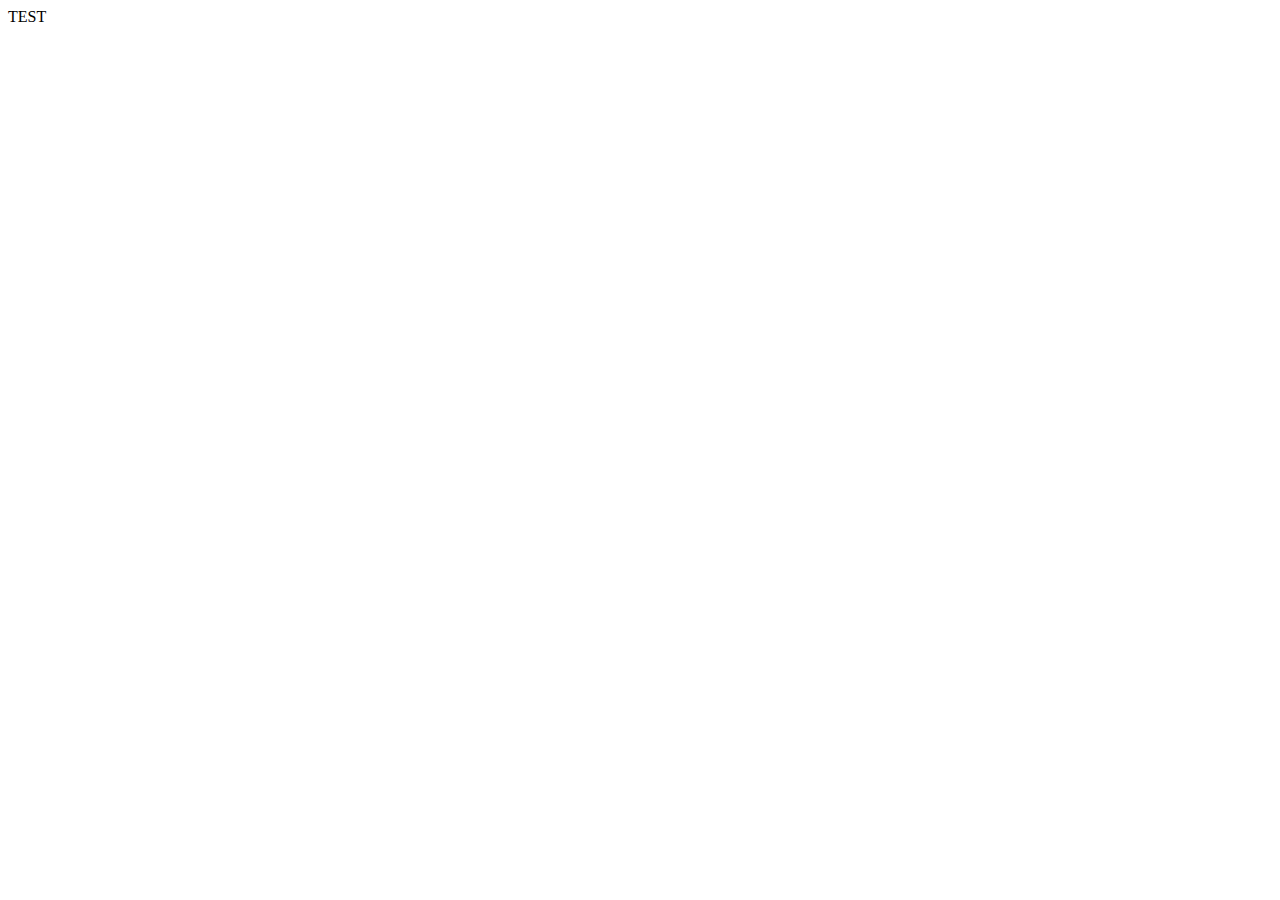
==== index.html @ 5a8ae483 "init" ====
<!DOCTYPE>
<html>
<head>
	<script type="text/javascript" src="/js/jQuery-3.4.1.min.js"></script>
	<script>
	$(document).ready(function () {
		alert('TEST');
	});
	</script>
</head>
<body>
	TEST
</body>
</html>
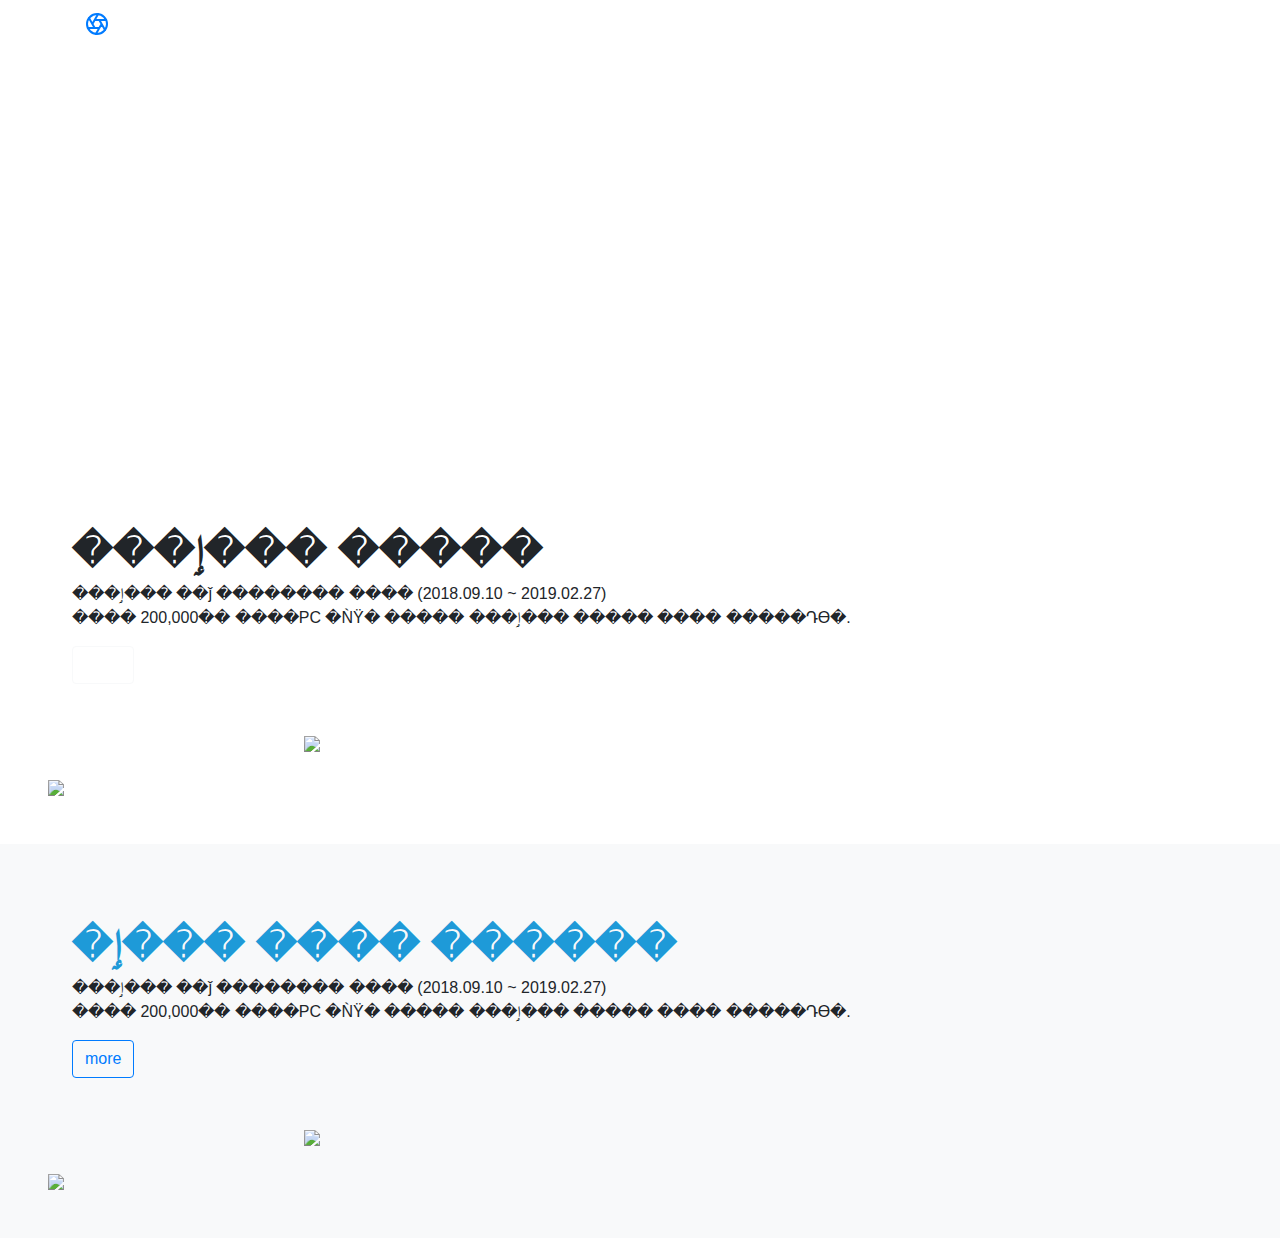
==== commit bd2bfada: "content test" ====
--- a/index.html
+++ b/index.html
@@ -1,14 +1,79 @@
 <!DOCTYPE>
 <html>
 <head>
-	<script type="text/javascript" src="/js/jQuery-3.4.1.min.js"></script>
+	<meta name="viewport" content="width=device-width, initial-scale=1, shrink-to-fit=no">
+
+	<!-- TODO :: Commit - Push ��  /Portfolio/ ��� �߰� �ʿ� -->
+	<link rel="stylesheet" type="text/css" href="/Portfolio/css/common.css">
+	<link rel="stylesheet" type="text/css" href="/Portfolio/css/product.css">
+	
+	<!-- Bootstrap -->
+	<link rel="stylesheet" href="https://stackpath.bootstrapcdn.com/bootstrap/4.3.1/css/bootstrap.min.css" integrity="sha384-ggOyR0iXCbMQv3Xipma34MD+dH/1fQ784/j6cY/iJTQUOhcWr7x9JvoRxT2MZw1T" crossorigin="anonymous">
+	<script src="https://code.jquery.com/jquery-3.3.1.slim.min.js" integrity="sha384-q8i/X+965DzO0rT7abK41JStQIAqVgRVzpbzo5smXKp4YfRvH+8abtTE1Pi6jizo" crossorigin="anonymous"></script>
+	<script src="https://cdnjs.cloudflare.com/ajax/libs/popper.js/1.14.7/umd/popper.min.js" integrity="sha384-UO2eT0CpHqdSJQ6hJty5KVphtPhzWj9WO1clHTMGa3JDZwrnQq4sF86dIHNDz0W1" crossorigin="anonymous"></script>
+	<script src="https://stackpath.bootstrapcdn.com/bootstrap/4.3.1/js/bootstrap.min.js" integrity="sha384-JjSmVgyd0p3pXB1rRibZUAYoIIy6OrQ6VrjIEaFf/nJGzIxFDsf4x0xIM+B07jRM" crossorigin="anonymous"></script>
+	
+	<!-- Script -->
+	<script src="/Portfolio/js/jquery-3.4.1.min.js"></script>
+	
 	<script>
 	$(document).ready(function () {
-		alert('TEST');
+		$('#content1 .content').animate({"top": "0px", opacity: 1}, 1000);
+		$('#content1 .image-area').animate({"top": "0px", opacity: 1}, 1000);
+		setTimeout(function () {
+			$('#content1 .image-product-area').animate({opacity: 1}, 1000);
+		}, 1000);
+		console.log($('#content1 .title').text());
 	});
 	</script>
 </head>
 <body>
-	TEST
+	<nav class="site-header py-1">
+		<div class="container d-flex flex-column flex-md-row justify-content-between">
+			<a class="py-2" href="">
+				<svg xmlns="http://www.w3.org/2000/svg" width="24" height="24" fill="none" stroke="currentColor" stroke-linecap="round" stroke-linejoin="round" stroke-width="2" class="d-block mx-auto" role="img" viewBox="0 0 24 24" focusable="false"><title>Product</title><circle cx="12" cy="12" r="10"></circle><path d="M14.31 8l5.74 9.94M9.69 8h11.48M7.38 12l5.74-9.94M9.69 16L3.95 6.06M14.31 16H2.83m13.79-4l-5.74 9.94"></path></svg>
+			</a>
+		</div>
+	</nav>
+	<div class="position-relative overflow-hidden p-3 p-md-5 text-left bg-gray height-600" id="content1">
+		<div class="col-md-9 p-lg-4 my-1 inline-block content" style="opacity: 0; top: 40px;">
+			<h1 class="display-6 font-weight-bold">�ٳ��� ������</h1>
+			<p style="font-size: 1rem;"class="lead font-weight-normal">�ٳ��� Ŀ�´�Ƽ ������ ����, ������ ������ ���� (2019.03.19 ~ 2019,06,11)<br>45�� �̻� ä���� ������ �������� �����ϴ� �����Դϴ�.</p>
+			<a class="btn btn-outline-secondary" href="#">more</a>
+		</div>
+		<div class="col-md-3 text-right logo inline-block p-lg-4 my-1 image-area" style="opacity: 0; top: 40px;">
+			<img class="image-logo" src="/Portfolio//Portfolio/img/danawa.png"/>
+		</div>
+		<div class="image-product-area" style="opacity: 0;">
+			<img class="image-product" src="/Portfolio/img/video_product1.png"/>
+			<img class="image-product-sub" src="/Portfolio/img/video_product2.png"/>
+		</div>
+	</div>
+	<div class="position-relative overflow-hidden p-3 p-md-5 text-left bg-red-gradient height-600">
+		<div class="col-md-9 p-lg-4 my-1 inline-block">
+			<h1 class="display-6 font-weight-bold">���ٳ��� �����</h1>
+			<p style="font-size: 1rem;"class="lead font-weight-normal">���ٳ��� ��ǰ �������� ���� (2018.09.10 ~ 2019.02.27)<br>���� 200,000�� ����PC �ǸŸ� ����� ���ٳ��� ����� ���� �����Դϴ�.</p>
+			<a class="btn btn-outline-light text-white" href="#">more</a>
+		</div>
+		<div class="col-md-3 text-right logo inline-block p-lg-4 my-1 image-area">
+			<img class="image-logo-square" src="/Portfolio/img/mshop.png"/>
+		</div>
+		<div class="image-product-area text-left">
+			<img class="image-product-single" src="/Portfolio/img/mshop_product.png"/>
+		</div>
+	</div>
+	<div class="position-relative overflow-hidden p-3 p-md-5 text-left bg-light height-600">
+		<div class="col-md-9 p-lg-4 my-1 inline-block">
+			<h1 class="display-6 font-weight-bold" style="color: #1e9ad8;">�ٳ��� ���� ������</h1>
+			<p style="font-size: 1rem;"class="lead font-weight-normal">���ٳ��� ��ǰ �������� ���� (2018.09.10 ~ 2019.02.27)<br>���� 200,000�� ����PC �ǸŸ� ����� ���ٳ��� ����� ���� �����Դϴ�.</p>
+			<a class="btn btn-outline-primary" href="#">more</a>
+		</div>
+		<div class="col-md-3 text-right logo inline-block p-lg-4 my-1 image-area">
+			<img class="image-logo" src="/Portfolio/img/dmall.png"/>
+		</div>
+		<div class="image-product-area">
+			<img class="image-product-single" src="/Portfolio/img/dmall_product.png"/>
+		</div>
+	</div>
 </body>
 </html>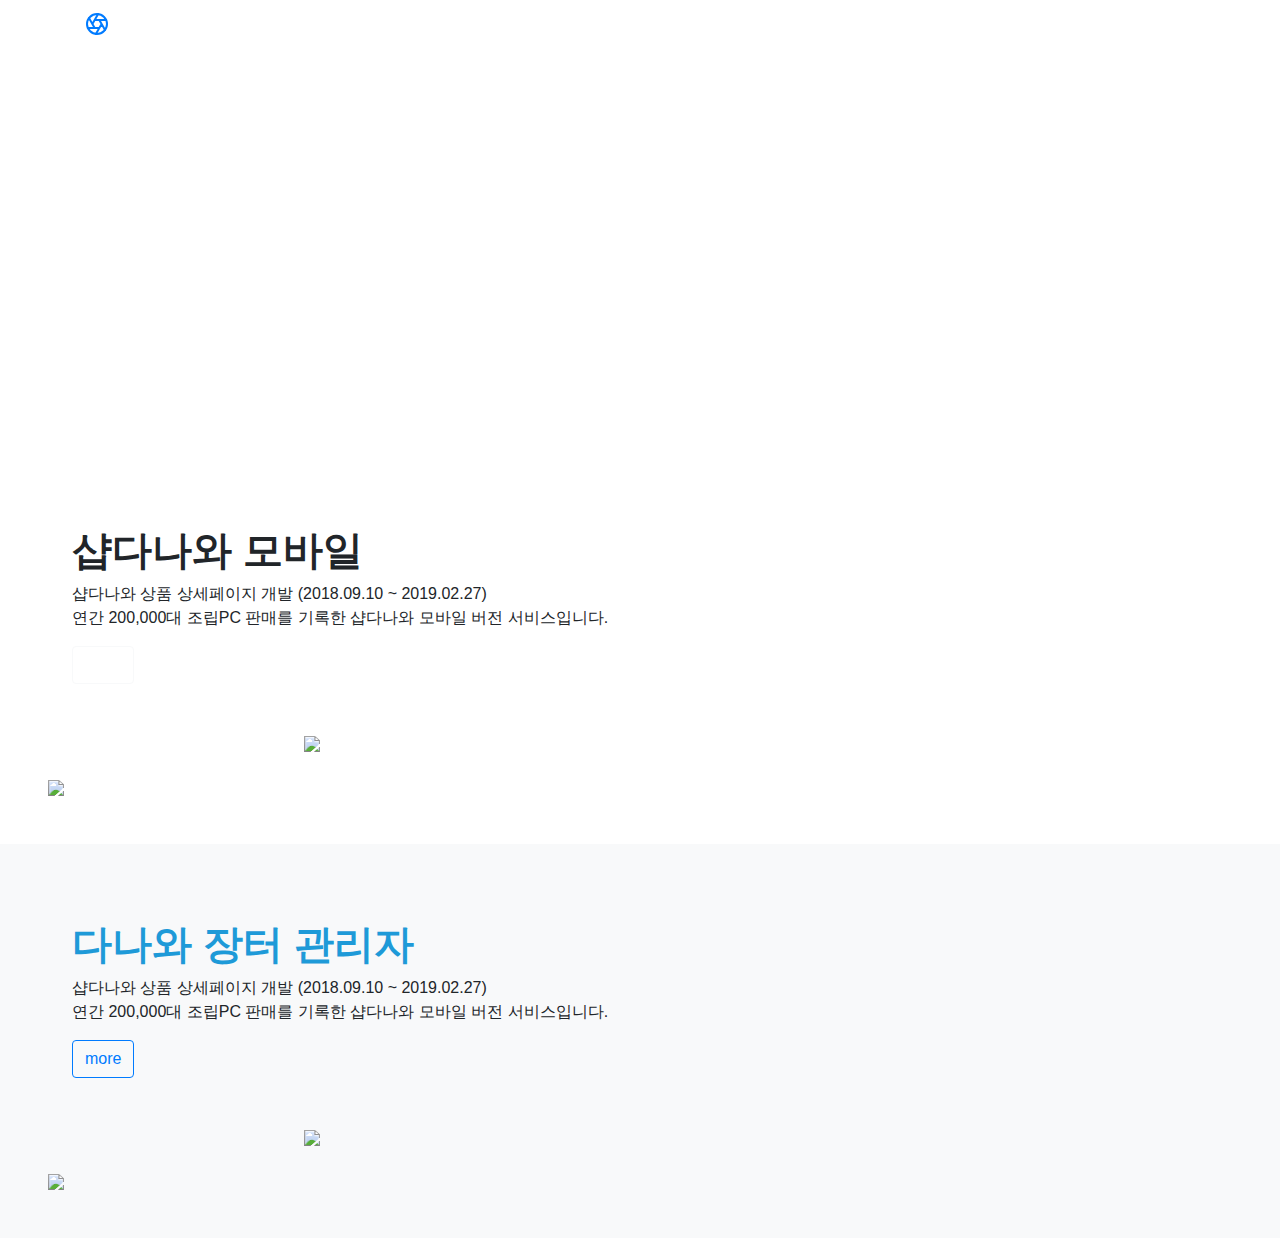
==== commit 95824945: "encoding change euc-kr to UTF-8" ====
--- a/index.html
+++ b/index.html
@@ -2,8 +2,9 @@
 <html>
 <head>
 	<meta name="viewport" content="width=device-width, initial-scale=1, shrink-to-fit=no">
+	<meta charset="utf-8">
 
-	<!-- TODO :: Commit - Push ��  /Portfolio/ ��� �߰� �ʿ� -->
+	<!-- TODO :: Commit - Push 전  /Portfolio/ 경로 추가 필요 -->
 	<link rel="stylesheet" type="text/css" href="/Portfolio/css/common.css">
 	<link rel="stylesheet" type="text/css" href="/Portfolio/css/product.css">
 	
@@ -37,8 +38,8 @@
 	</nav>
 	<div class="position-relative overflow-hidden p-3 p-md-5 text-left bg-gray height-600" id="content1">
 		<div class="col-md-9 p-lg-4 my-1 inline-block content" style="opacity: 0; top: 40px;">
-			<h1 class="display-6 font-weight-bold">�ٳ��� ������</h1>
-			<p style="font-size: 1rem;"class="lead font-weight-normal">�ٳ��� Ŀ�´�Ƽ ������ ����, ������ ������ ���� (2019.03.19 ~ 2019,06,11)<br>45�� �̻� ä���� ������ �������� �����ϴ� �����Դϴ�.</p>
+			<h1 class="display-6 font-weight-bold">다나와 동영상</h1>
+			<p style="font-size: 1rem;"class="lead font-weight-normal">다나와 커뮤니티 동영상 서비스, 관리자 페이지 개발 (2019.03.19 ~ 2019,06,11)<br>45개 이상 채널의 동영상 컨텐츠를 제공하는 서비스입니다.</p>
 			<a class="btn btn-outline-secondary" href="#">more</a>
 		</div>
 		<div class="col-md-3 text-right logo inline-block p-lg-4 my-1 image-area" style="opacity: 0; top: 40px;">
@@ -51,8 +52,8 @@
 	</div>
 	<div class="position-relative overflow-hidden p-3 p-md-5 text-left bg-red-gradient height-600">
 		<div class="col-md-9 p-lg-4 my-1 inline-block">
-			<h1 class="display-6 font-weight-bold">���ٳ��� �����</h1>
-			<p style="font-size: 1rem;"class="lead font-weight-normal">���ٳ��� ��ǰ �������� ���� (2018.09.10 ~ 2019.02.27)<br>���� 200,000�� ����PC �ǸŸ� ����� ���ٳ��� ����� ���� �����Դϴ�.</p>
+			<h1 class="display-6 font-weight-bold">샵다나와 모바일</h1>
+			<p style="font-size: 1rem;"class="lead font-weight-normal">샵다나와 상품 상세페이지 개발 (2018.09.10 ~ 2019.02.27)<br>연간 200,000대 조립PC 판매를 기록한 샵다나와 모바일 버전 서비스입니다.</p>
 			<a class="btn btn-outline-light text-white" href="#">more</a>
 		</div>
 		<div class="col-md-3 text-right logo inline-block p-lg-4 my-1 image-area">
@@ -64,8 +65,8 @@
 	</div>
 	<div class="position-relative overflow-hidden p-3 p-md-5 text-left bg-light height-600">
 		<div class="col-md-9 p-lg-4 my-1 inline-block">
-			<h1 class="display-6 font-weight-bold" style="color: #1e9ad8;">�ٳ��� ���� ������</h1>
-			<p style="font-size: 1rem;"class="lead font-weight-normal">���ٳ��� ��ǰ �������� ���� (2018.09.10 ~ 2019.02.27)<br>���� 200,000�� ����PC �ǸŸ� ����� ���ٳ��� ����� ���� �����Դϴ�.</p>
+			<h1 class="display-6 font-weight-bold" style="color: #1e9ad8;">다나와 장터 관리자</h1>
+			<p style="font-size: 1rem;"class="lead font-weight-normal">샵다나와 상품 상세페이지 개발 (2018.09.10 ~ 2019.02.27)<br>연간 200,000대 조립PC 판매를 기록한 샵다나와 모바일 버전 서비스입니다.</p>
 			<a class="btn btn-outline-primary" href="#">more</a>
 		</div>
 		<div class="col-md-3 text-right logo inline-block p-lg-4 my-1 image-area">
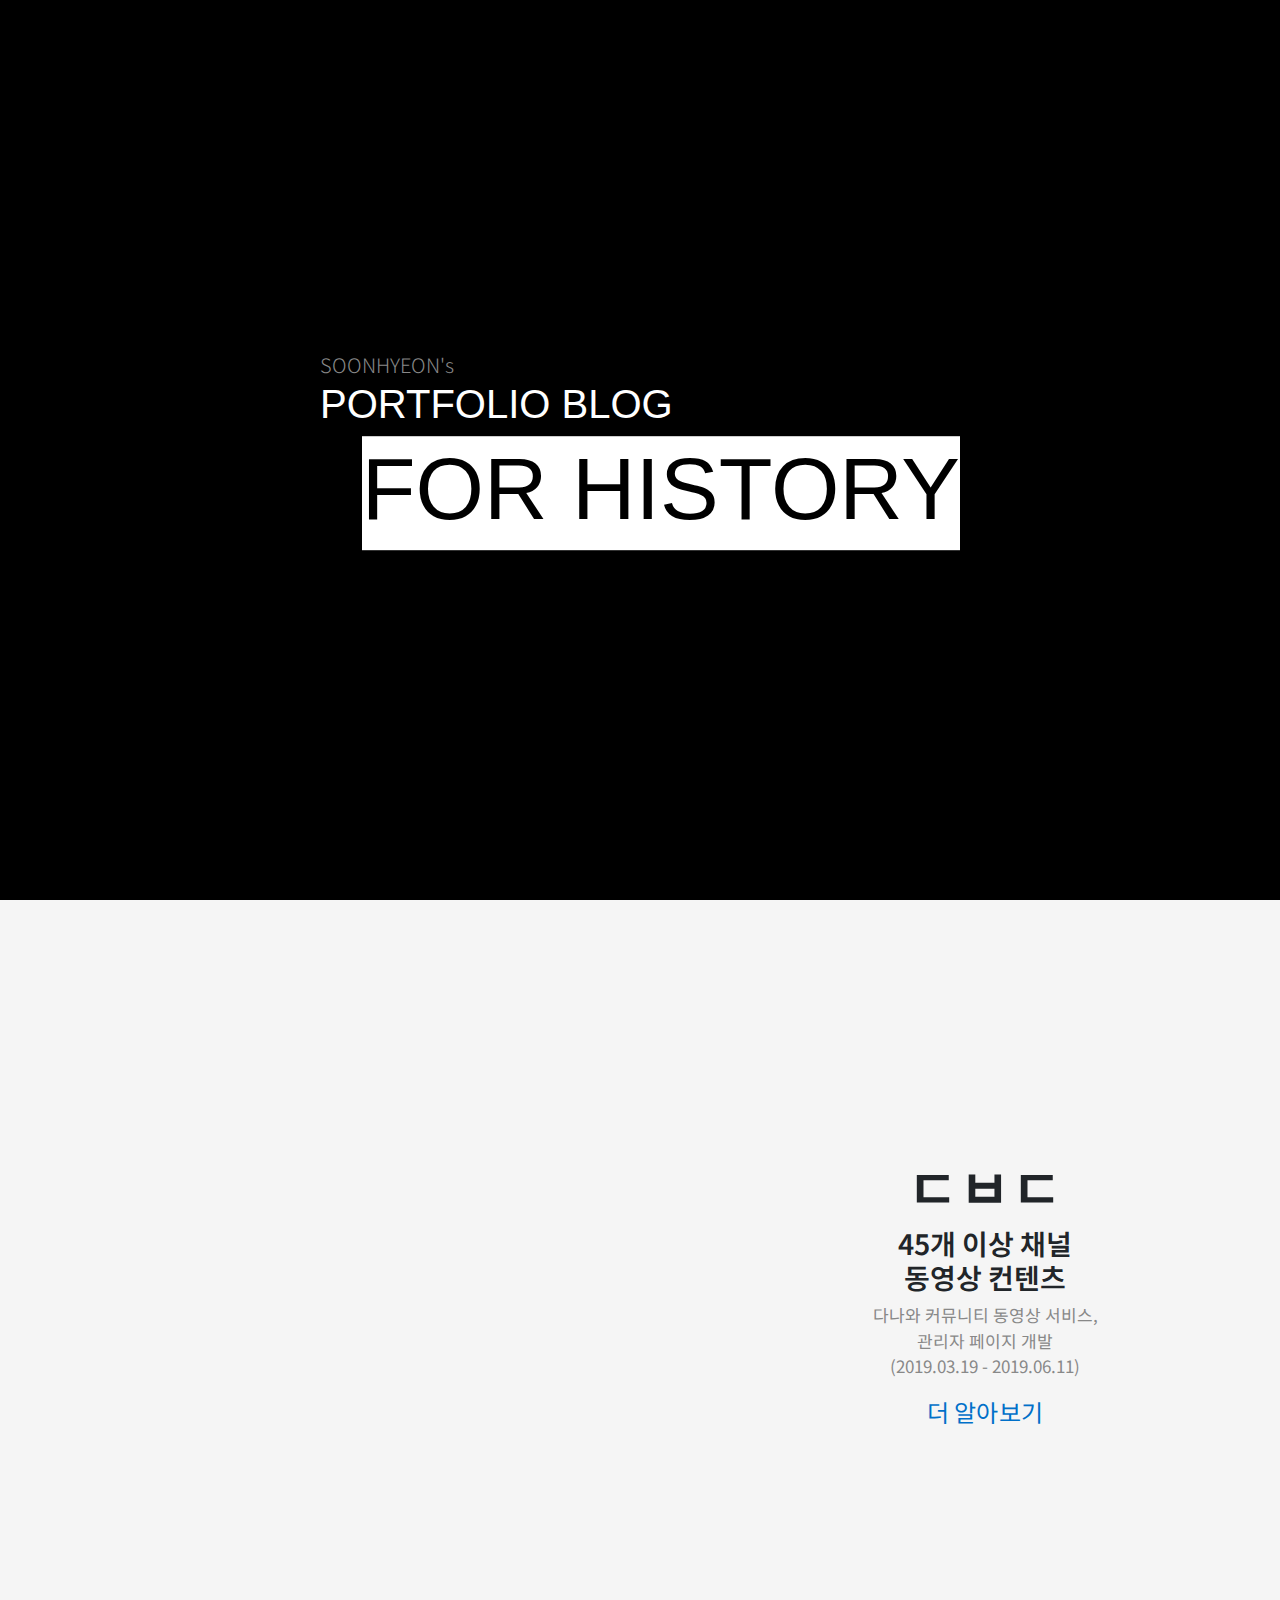
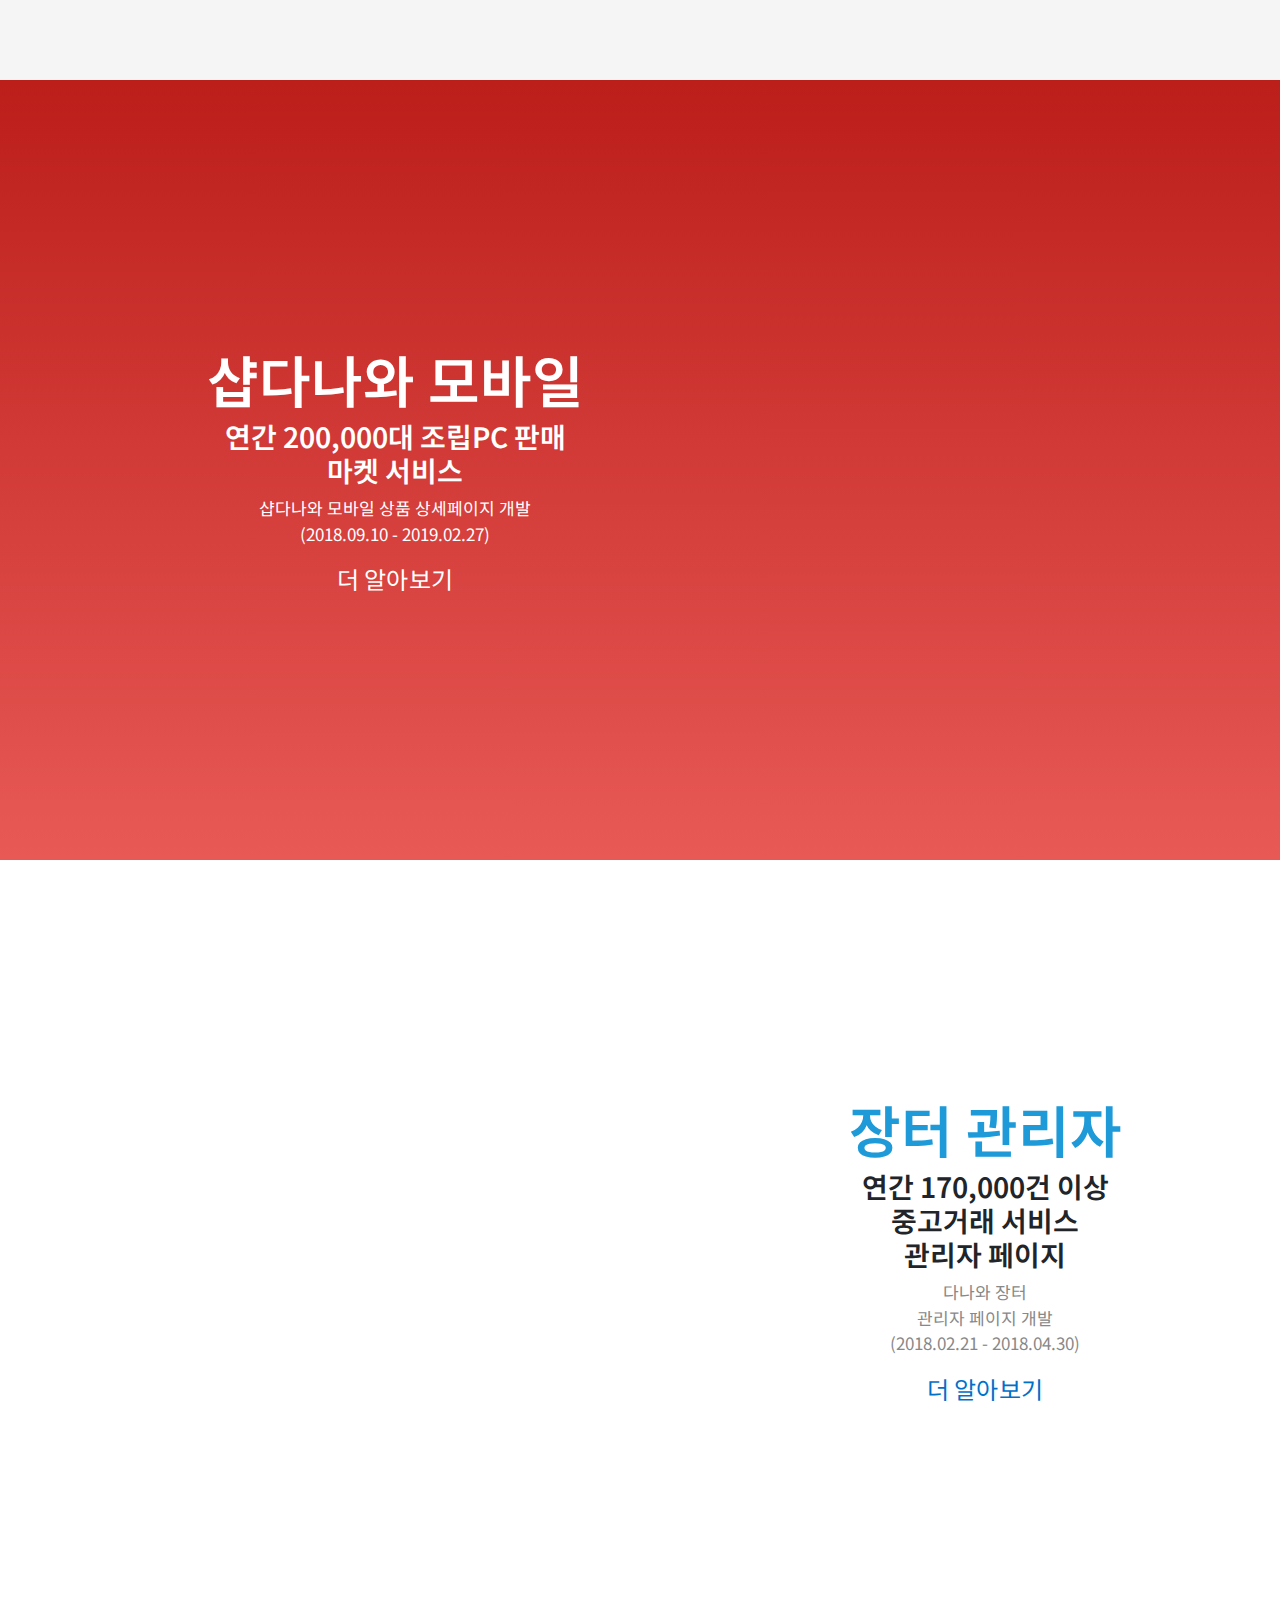
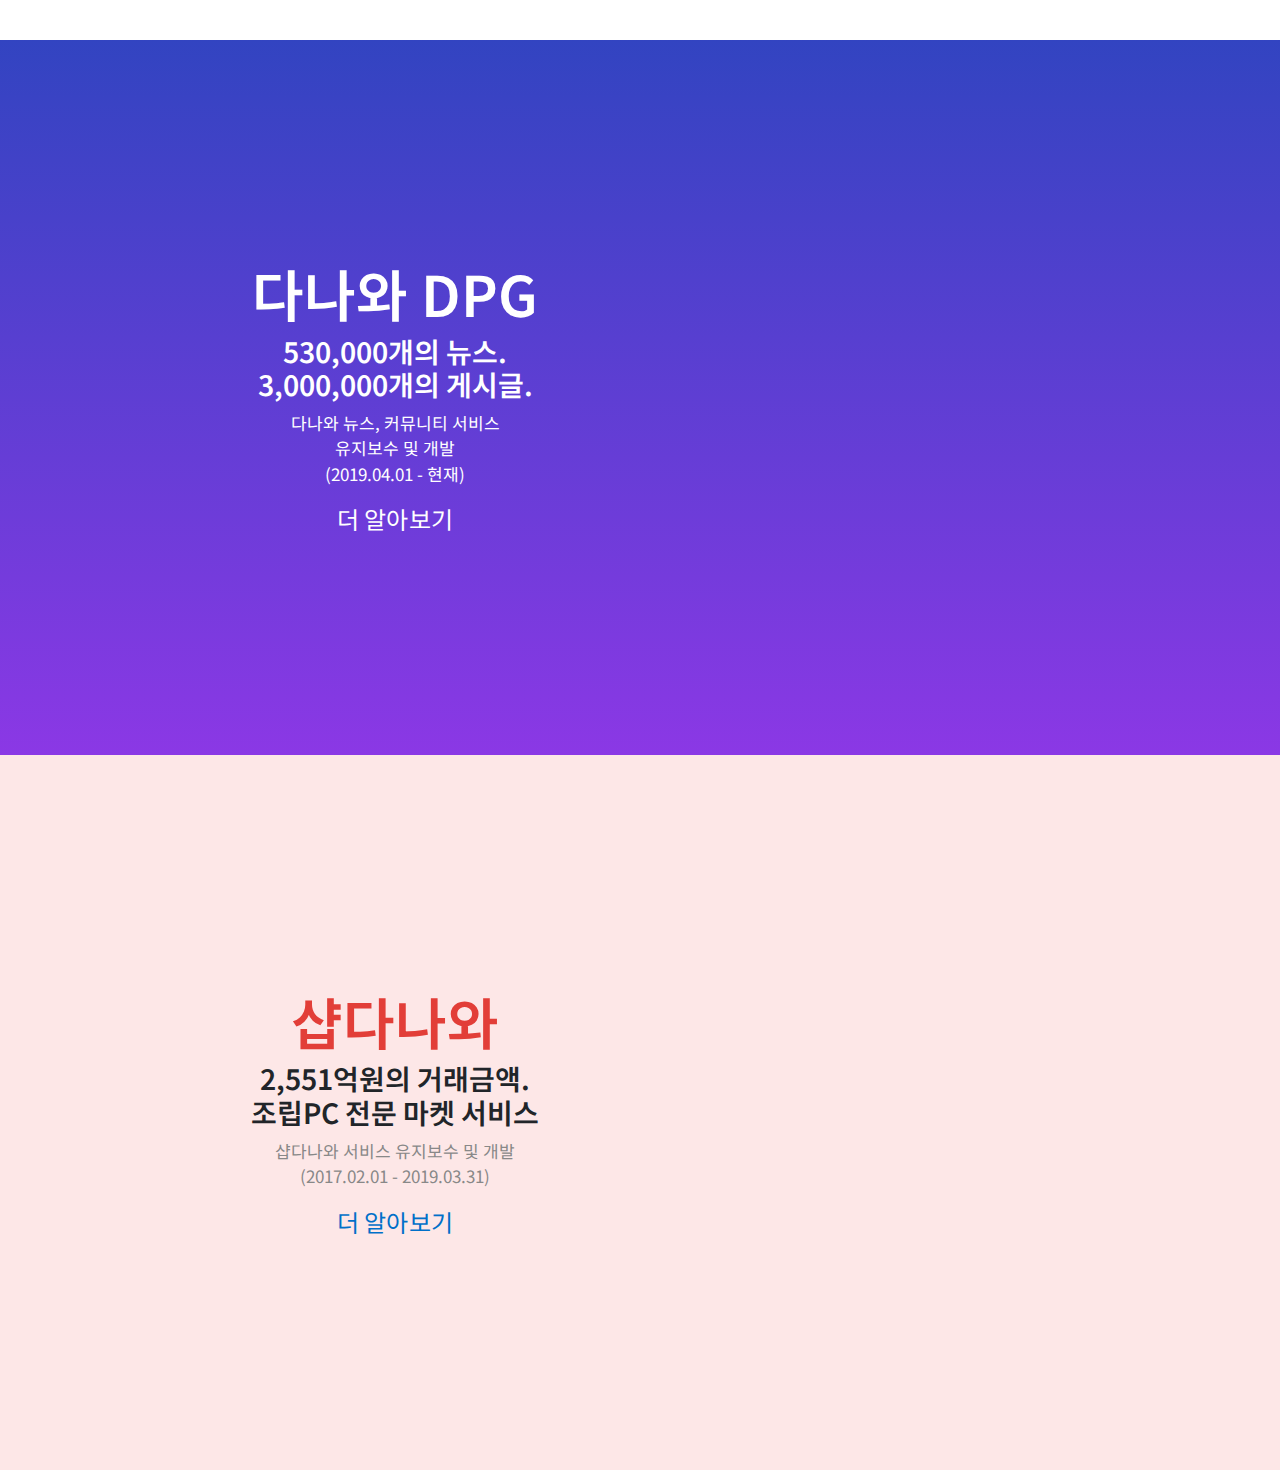
==== commit 1e303532: "change index file" ====
--- a/index.html
+++ b/index.html
@@ -1,79 +1,201 @@
 <!DOCTYPE>
 <html>
 <head>
-	<meta name="viewport" content="width=device-width, initial-scale=1, shrink-to-fit=no">
-	<meta charset="utf-8">
-
-	<!-- TODO :: Commit - Push 전  /Portfolio/ 경로 추가 필요 -->
-	<link rel="stylesheet" type="text/css" href="/Portfolio/css/common.css">
-	<link rel="stylesheet" type="text/css" href="/Portfolio/css/product.css">
-	
-	<!-- Bootstrap -->
+	<meta charset="UTF-8">
+	<meta content="width=device-width, initial-scale=1" name="viewport" />
+	
 	<link rel="stylesheet" href="https://stackpath.bootstrapcdn.com/bootstrap/4.3.1/css/bootstrap.min.css" integrity="sha384-ggOyR0iXCbMQv3Xipma34MD+dH/1fQ784/j6cY/iJTQUOhcWr7x9JvoRxT2MZw1T" crossorigin="anonymous">
+	<link rel="stylesheet" href="https://use.fontawesome.com/releases/v5.7.0/css/all.css" integrity="sha384-lZN37f5QGtY3VHgisS14W3ExzMWZxybE1SJSEsQp9S+oqd12jhcu+A56Ebc1zFSJ" crossorigin="anonymous">
 	<script src="https://code.jquery.com/jquery-3.3.1.slim.min.js" integrity="sha384-q8i/X+965DzO0rT7abK41JStQIAqVgRVzpbzo5smXKp4YfRvH+8abtTE1Pi6jizo" crossorigin="anonymous"></script>
 	<script src="https://cdnjs.cloudflare.com/ajax/libs/popper.js/1.14.7/umd/popper.min.js" integrity="sha384-UO2eT0CpHqdSJQ6hJty5KVphtPhzWj9WO1clHTMGa3JDZwrnQq4sF86dIHNDz0W1" crossorigin="anonymous"></script>
 	<script src="https://stackpath.bootstrapcdn.com/bootstrap/4.3.1/js/bootstrap.min.js" integrity="sha384-JjSmVgyd0p3pXB1rRibZUAYoIIy6OrQ6VrjIEaFf/nJGzIxFDsf4x0xIM+B07jRM" crossorigin="anonymous"></script>
 	
-	<!-- Script -->
-	<script src="/Portfolio/js/jquery-3.4.1.min.js"></script>
+	<!-- <script src="js/jquery-3.4.1.min.js"></script>  -->
+	
+	<link href="https://fonts.googleapis.com/css?family=Noto+Sans+KR&display=swap" rel="stylesheet">
+	
+	<style>
+		figure {margin: 0px;}
+		.item {overflow: hidden;}
+		#video {background-color: #f5f5f5;}
+		#mshop {background: linear-gradient(#bc1e1a, #e85956); color: white;}
+		#dmall h2 {color: #1e9ad8;}
+		#dpg {background: linear-gradient(#3244c1, #8b38e5); color: white;}
+		#shop {background-color: #fde7e7;}
+		#shop h2 {color: #e23e38;}
+		h2 {font-size: 56px; font-weight: 600; font-family: 'Noto Sans KR', sans-serif; letter-spacing: 0em;}
+		h3 {font-size: 28px; font-weight: 600; font-family: 'Noto Sans KR', sans-serif;}
+		p {font-size: 17px; color: #888888; font-family: 'Noto Sans KR', sans-serif;}
+		.more-content {color: #0070c9; font-family: 'Noto Sans KR', sans-serif; pointer-events: all; font-size: 24px; line-height: 1.38105; font-weight: 400; letter-spacing: 0.011em}
+		.next-icon {background-image: url("data:image/svg+xml,%3csvg xmlns='http://www.w3.org/2000/svg' fill='%23fff' viewBox='0 0 8 8'%3e%3cpath d='M2.75 0l-1.5 1.5 2.5 2.5-2.5 2.5 1.5 1.5 4-4-4-4z'/%3e%3c/svg%3e")}
+		.content-wrapper {max-width: 980px; margin-left: auto; margin-right: auto; display:flex; justify-content: space-between; flex-direction: row-reverse; align-items: center;}
+		.content-wrapper-left {max-width: 980px; margin-left: auto; margin-right: auto; display:flex; justify-content: space-between; flex-direction: row; align-items: center;}
+		.copy-wrapper {position: relative; width: 50%; text-align: center; padding: 0 0 0 200px;}
+		.copy-wrapper-left {position: relative; width: 50%; text-align: center; padding: 0 0 0 0px; left: 0;}
+		.image-wrapper {position: relative; padding: 65px 0; width: 50%; left: unset; right: 20px;}
+		.image-wrapper-left {position: relative; padding: 65px 0 0 0; width: 50%;}
+		.video-product {background-image: url(/Portfolio/img/product_video.png); background-repeat: no-repeat; background-size: 944px 650px; width: 944px; height: 650px; transform: translateX(-30%);}
+		.mshop-product {background-image: url(/Portfolio/img/product_mshop.png); background-repeat: no-repeat; background-size: 550px 1082px; width: 550px; height: 715px; transform: translateX(15%);}
+		.dmall-product {background-image: url(/Portfolio/img/product_dmall.png); background-repeat: no-repeat; background-size: 807px 650px; width: 807px; height: 650px; transform: translateX(-30%);}
+		.dpg-product {background-image: url(/Portfolio/img/product_dpg.png); background-repeat: no-repeat; background-size: 1341px 650px; width: 1341px; height: 650px;}
+		.shop-product {background-image: url(/Portfolio/img/product_shop.png); background-repeat: no-repeat; background-size: 1086px 650px; width: 1086px; height: 650px;}
+		@media (max-width: 1068px) {
+			h2 {
+				font-size: 44px;
+				font-weight: 600;
+				line-height: 1.23438;
+				margin-bottom: 13px;
+			}
+			h3 {
+				font-size: 24px;
+				font-weight: 600;
+				line-height: 1.29167;
+				letter-spacing: 0.009em;
+			}
+			p {
+				font-size: 15px;
+				margin-top: 0.8em;
+			}
+			.more-content {font-size: 17px;}
+			.content-wrapper {max-width: 692px;}
+			.content-wrapper-left {max-width: 692px;}
+			.copy-wrapper {padding: 0 0 0 100px; z-index: 4; pointer-events: none; -webkit-box-flex: 0; flex-grow: 0;}
+			.copy-wrapper-left {padding: 0 50px 0 0; z-index: 4; pointer-events: none; -webkit-box-flex: 0; flex-grow: 0;}
+			.image-wrapper {left: unset; right: 20px; z-index: 1; overflow: visible; flex-grow: 1; -webkit-box-flex: 1; top: 0;}
+			.video-product {width: 450px; height: 310px; background-size: 450px 310px; transform: translateX(-10%);}
+			.mshop-product {width: 350px; height: 375px; background-size: 350px 688px; transform: translateX(5%);}
+			.dmall-product {width: 385px; height: 310px; background-size: 385px 310px; transform: translateX(-10%);}
+			.dpg-product {width: 774px; height: 375px; background-size: 774px 375px;}
+			.shop-product {width: 626px; height: 375px; background-size: 626px 375px;}
+		}
+		
+		@media (max-width: 736px) {
+			h2 {
+				font-size: 32px;
+				font-weight: 600;
+				line-height: 1.23438;
+				margin-bottom: 13px;
+			}
+			h3 {
+				font-size: 24px;
+				font-weight: 600;
+				line-height: 1.29167;
+				letter-spacing: 0.009em;
+				font-family: 'Noto Sans KR', sans-serif;
+			}
+			p {
+				font-size: 15px;
+				color: #888888;
+				font-family: 'Noto Sans KR', sans-serif;
+				margin-top: 0.8em;
+			}
+			.more-content {font-size: 17px;}
+			.content-wrapper {max-width: 100%; display: block;}
+			.content-wrapper-left {max-width: 100%; display: block;}
+			.copy-wrapper {padding: 60px 0 0 0; width: 100%;}
+			.copy-wrapper-left {padding: 60px 0 0 0; width: 100%;}
+			.image-wrapper {padding: 60px 0; width: 100%; right: unset;}
+			.image-wrapper-left {padding: 60px 0 0 0; width: 100%;}
+			.video-product {width: 320px; height: 220px; background-size: 320px 220px; margin-left: auto; margin-right: auto; transform: unset;}
+			.mshop-product {width: 320px; height: 375px; background-size: 320px 629px; margin-left: auto; margin-right: auto; transform: unset;}
+			.dmall-product {width: 320px; height: 285px; background-size: 320px 285px; margin-left: auto; margin-right: auto; transform: unset;}
+			.dpg-product {width: 800px; height: 388px; background-size: 800px 388px; margin-left: auto; transform: unset; transform: translateX(5%);}
+			.shop-product {width: 648px; height: 388px; background-size: 648px 388px; margin-left: auto;  margin-right: auto; transform: unset;}
+		}
+		
+		#mshop p {color: white;}
+		#dpg p {color: white;}
+		#mshop .more-content {color: white;}
+		#dpg .more-content {color: white;}
+		
+		#main {height: 100vh; overflow: hidden;}
+		#main {background-color: black; color: white;}
+		#main p {margin: 0px;}
+		#main .title {position: absolute; top: 50%; left: 50%; transform: translate(-50%, -50%);}
+		#main .title .left-title {display: inline-block; margin-right: 20px;}
+		#main .title .right-title {display: inline-block; vertical-align: top; float: right; background-color: white; color: black;}
+		
+	</style>
 	
 	<script>
-	$(document).ready(function () {
-		$('#content1 .content').animate({"top": "0px", opacity: 1}, 1000);
-		$('#content1 .image-area').animate({"top": "0px", opacity: 1}, 1000);
-		setTimeout(function () {
-			$('#content1 .image-product-area').animate({opacity: 1}, 1000);
-		}, 1000);
-		console.log($('#content1 .title').text());
-	});
+		
 	</script>
 </head>
 <body>
-	<nav class="site-header py-1">
-		<div class="container d-flex flex-column flex-md-row justify-content-between">
-			<a class="py-2" href="">
-				<svg xmlns="http://www.w3.org/2000/svg" width="24" height="24" fill="none" stroke="currentColor" stroke-linecap="round" stroke-linejoin="round" stroke-width="2" class="d-block mx-auto" role="img" viewBox="0 0 24 24" focusable="false"><title>Product</title><circle cx="12" cy="12" r="10"></circle><path d="M14.31 8l5.74 9.94M9.69 8h11.48M7.38 12l5.74-9.94M9.69 16L3.95 6.06M14.31 16H2.83m13.79-4l-5.74 9.94"></path></svg>
-			</a>
-		</div>
-	</nav>
-	<div class="position-relative overflow-hidden p-3 p-md-5 text-left bg-gray height-600" id="content1">
-		<div class="col-md-9 p-lg-4 my-1 inline-block content" style="opacity: 0; top: 40px;">
-			<h1 class="display-6 font-weight-bold">다나와 동영상</h1>
-			<p style="font-size: 1rem;"class="lead font-weight-normal">다나와 커뮤니티 동영상 서비스, 관리자 페이지 개발 (2019.03.19 ~ 2019,06,11)<br>45개 이상 채널의 동영상 컨텐츠를 제공하는 서비스입니다.</p>
-			<a class="btn btn-outline-secondary" href="#">more</a>
-		</div>
-		<div class="col-md-3 text-right logo inline-block p-lg-4 my-1 image-area" style="opacity: 0; top: 40px;">
-			<img class="image-logo" src="/Portfolio//Portfolio/img/danawa.png"/>
-		</div>
-		<div class="image-product-area" style="opacity: 0;">
-			<img class="image-product" src="/Portfolio/img/video_product1.png"/>
-			<img class="image-product-sub" src="/Portfolio/img/video_product2.png"/>
-		</div>
-	</div>
-	<div class="position-relative overflow-hidden p-3 p-md-5 text-left bg-red-gradient height-600">
-		<div class="col-md-9 p-lg-4 my-1 inline-block">
-			<h1 class="display-6 font-weight-bold">샵다나와 모바일</h1>
-			<p style="font-size: 1rem;"class="lead font-weight-normal">샵다나와 상품 상세페이지 개발 (2018.09.10 ~ 2019.02.27)<br>연간 200,000대 조립PC 판매를 기록한 샵다나와 모바일 버전 서비스입니다.</p>
-			<a class="btn btn-outline-light text-white" href="#">more</a>
-		</div>
-		<div class="col-md-3 text-right logo inline-block p-lg-4 my-1 image-area">
-			<img class="image-logo-square" src="/Portfolio/img/mshop.png"/>
-		</div>
-		<div class="image-product-area text-left">
-			<img class="image-product-single" src="/Portfolio/img/mshop_product.png"/>
-		</div>
-	</div>
-	<div class="position-relative overflow-hidden p-3 p-md-5 text-left bg-light height-600">
-		<div class="col-md-9 p-lg-4 my-1 inline-block">
-			<h1 class="display-6 font-weight-bold" style="color: #1e9ad8;">다나와 장터 관리자</h1>
-			<p style="font-size: 1rem;"class="lead font-weight-normal">샵다나와 상품 상세페이지 개발 (2018.09.10 ~ 2019.02.27)<br>연간 200,000대 조립PC 판매를 기록한 샵다나와 모바일 버전 서비스입니다.</p>
-			<a class="btn btn-outline-primary" href="#">more</a>
-		</div>
-		<div class="col-md-3 text-right logo inline-block p-lg-4 my-1 image-area">
-			<img class="image-logo" src="/Portfolio/img/dmall.png"/>
-		</div>
-		<div class="image-product-area">
-			<img class="image-product-single" src="/Portfolio/img/dmall_product.png"/>
+	<div class="item" id="main">
+		<div class="title">
+			<div class="left-title">
+				<p class="lead">SOONHYEON's</p>
+				<h1>PORTFOLIO BLOG</h1>
+			</div>
+			<div class="right-title">
+				<h1 class="display-2">FOR HISTORY</h1>
+			</div>
+		</div>
+	</div>
+	<div class="item" id="video">
+		<div class="content-wrapper">
+			<div class="copy-wrapper">
+				<h2>ㄷㅂㄷ</h2>
+				<h3>45개 이상 채널<br>동영상 컨텐츠</h3>
+				<p>다나와 커뮤니티 동영상 서비스,<br>관리자 페이지 개발<br>(2019.03.19 - 2019.06.11)</p>
+				<a href="" class="more-content">더 알아보기 <i class="fas fa-chevron-right"></i></a>
+			</div>
+			<div class="image-wrapper">
+				<figure class="video-product"></figure>
+			</div>
+		</div>
+	</div>
+	<div class="item" id="mshop">
+		<div class="content-wrapper-left">
+			<div class="copy-wrapper-left">
+				<h2>샵다나와 모바일</h2>
+				<h3>연간 200,000대 조립PC 판매<br>마켓 서비스</h3>
+				<p>샵다나와 모바일 상품 상세페이지 개발<br>(2018.09.10 - 2019.02.27)</p>
+				<a href="" class="more-content">더 알아보기 <i class="fas fa-chevron-right"></i></a>
+			</div>
+			<div class="image-wrapper-left">
+				<figure class="mshop-product"></figure>
+			</div>
+		</div>
+	</div>
+	<div class="item" id="dmall">
+		<div class="content-wrapper">
+			<div class="copy-wrapper">
+				<h2>장터 관리자</h2>
+				<h3>연간 170,000건 이상<br>중고거래 서비스<br>관리자 페이지</h3>
+				<p>다나와 장터<br>관리자 페이지 개발<br>(2018.02.21 - 2018.04.30)</p>
+				<a href="" class="more-content">더 알아보기 <i class="fas fa-chevron-right"></i></a>
+			</div>
+			<div class="image-wrapper">
+				<figure class="dmall-product"></figure>
+			</div>
+		</div>
+	</div>
+	<div class="item" id="dpg">
+		<div class="content-wrapper-left">
+			<div class="copy-wrapper-left">
+				<h2>다나와 DPG</h2>
+				<h3>530,000개의 뉴스.<br>3,000,000개의 게시글.</h3>
+				<p>다나와 뉴스, 커뮤니티 서비스<br>유지보수 및 개발<br>(2019.04.01 - 현재)</p>
+				<a href="" class="more-content">더 알아보기 <i class="fas fa-chevron-right"></i></a>
+			</div>
+			<div class="image-wrapper-left">
+				<figure class="dpg-product"></figure>
+			</div>
+		</div>
+	</div>
+	<div class="item" id="shop">
+		<div class="content-wrapper-left">
+			<div class="copy-wrapper-left">
+				<h2>샵다나와</h2>
+				<h3>2,551억원의 거래금액.<br>조립PC 전문 마켓 서비스</h3>
+				<p>샵다나와 서비스 유지보수 및 개발<br>(2017.02.01 - 2019.03.31)</p>
+				<a href="" class="more-content">더 알아보기 <i class="fas fa-chevron-right"></i></a>
+			</div>
+			<div class="image-wrapper-left">
+				<figure class="shop-product"></figure>
+			</div>
 		</div>
 	</div>
 </body>
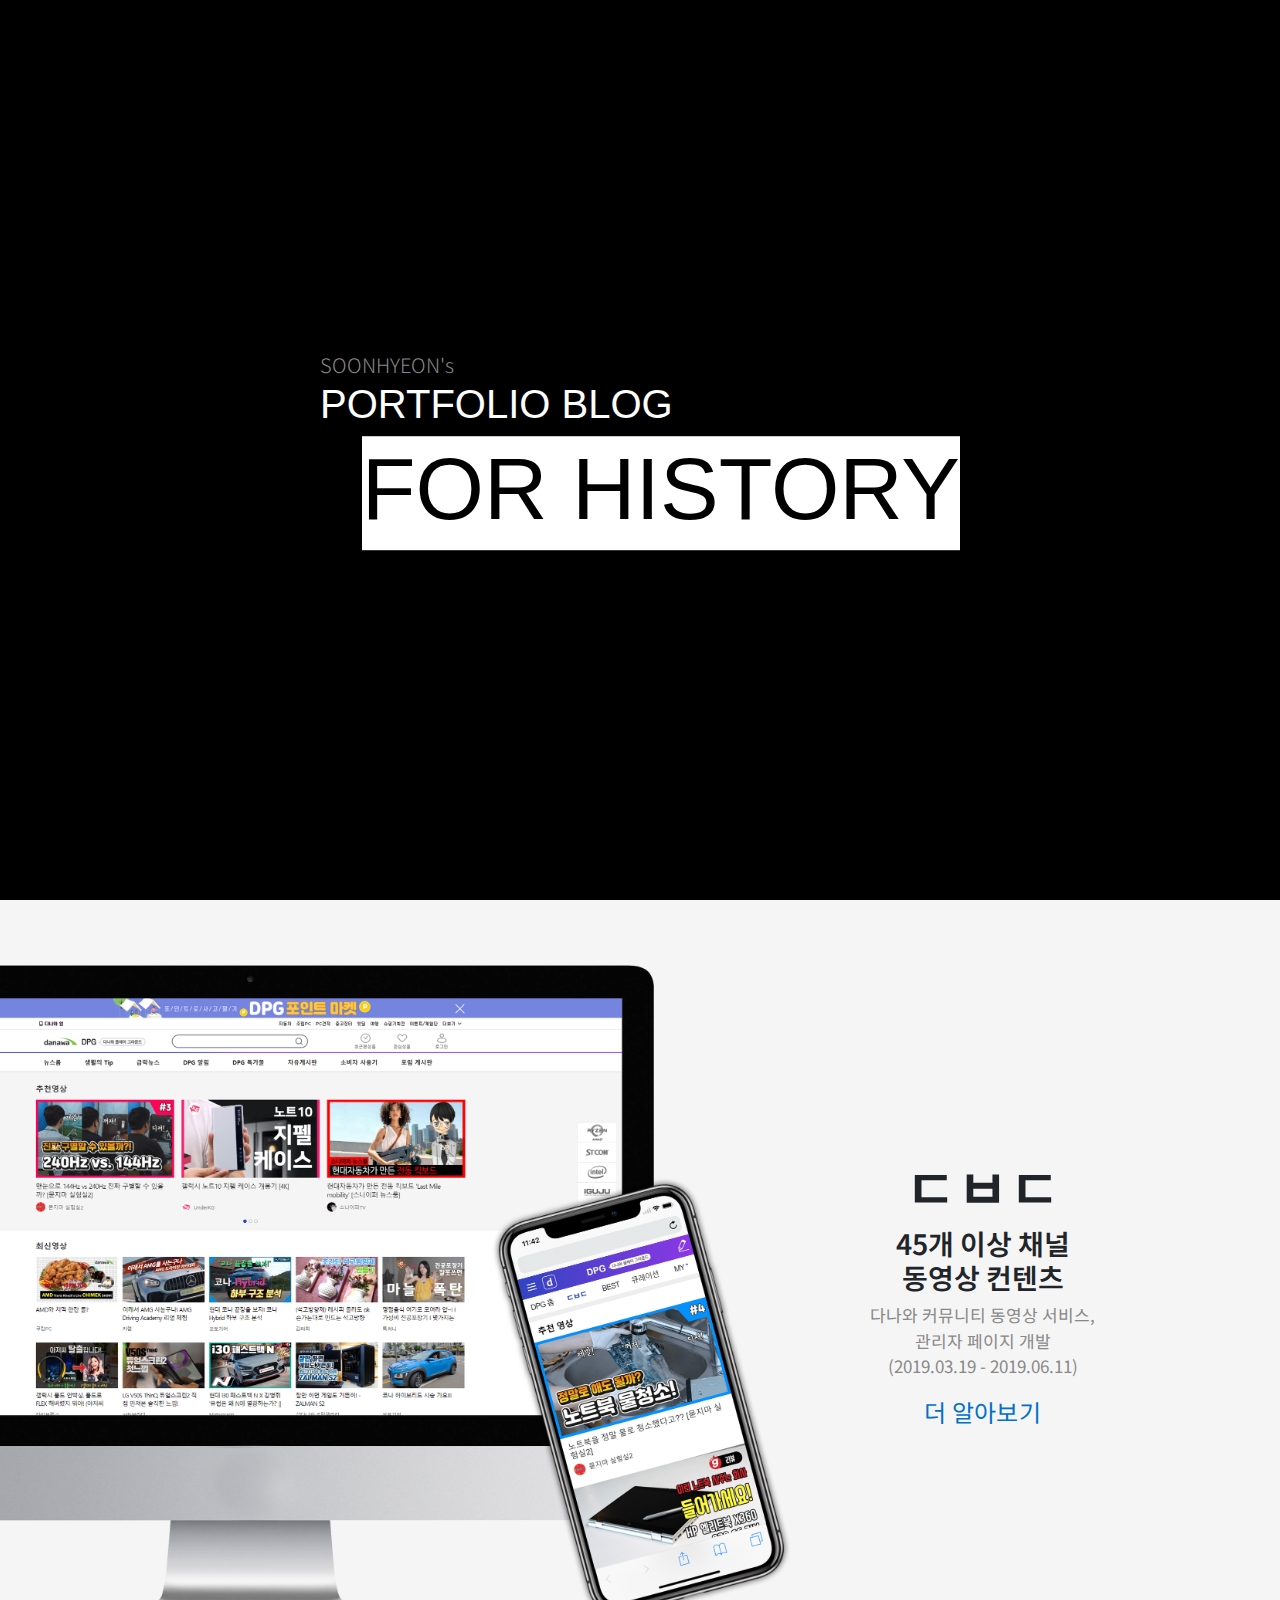
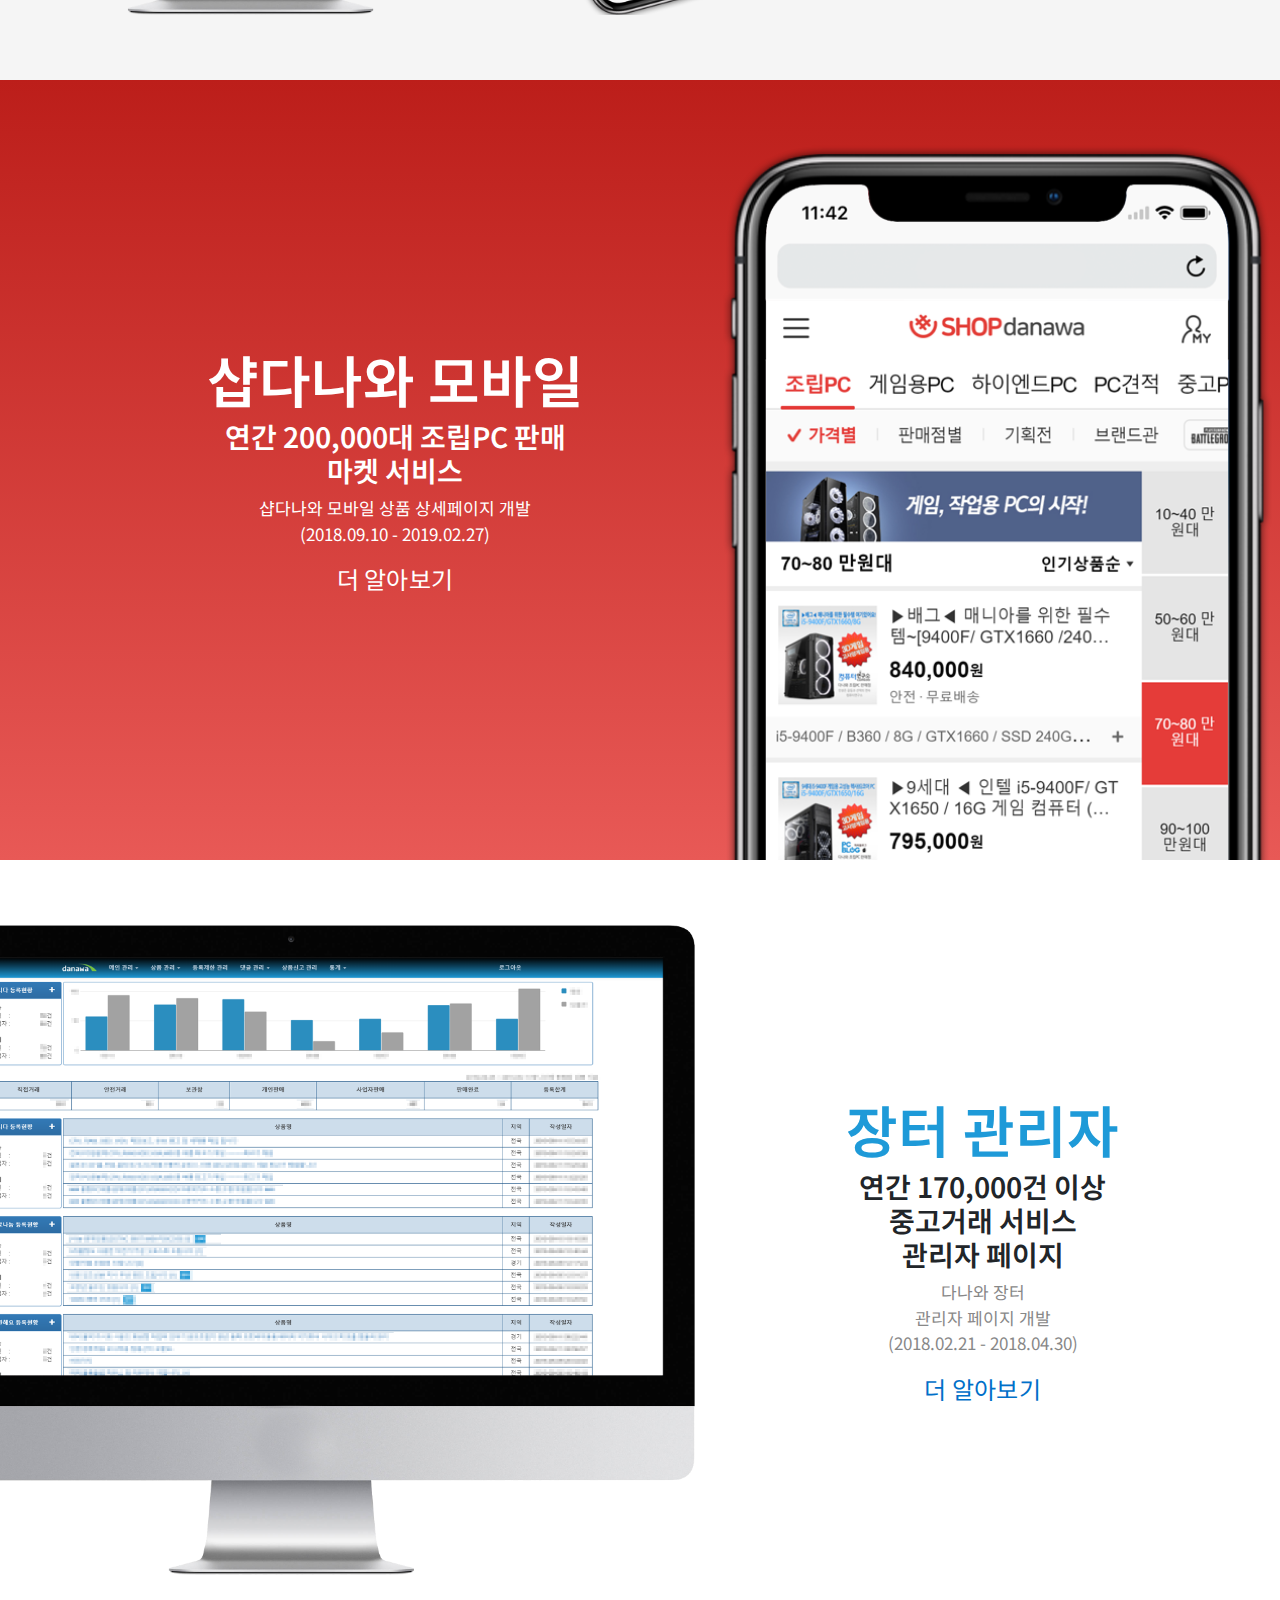
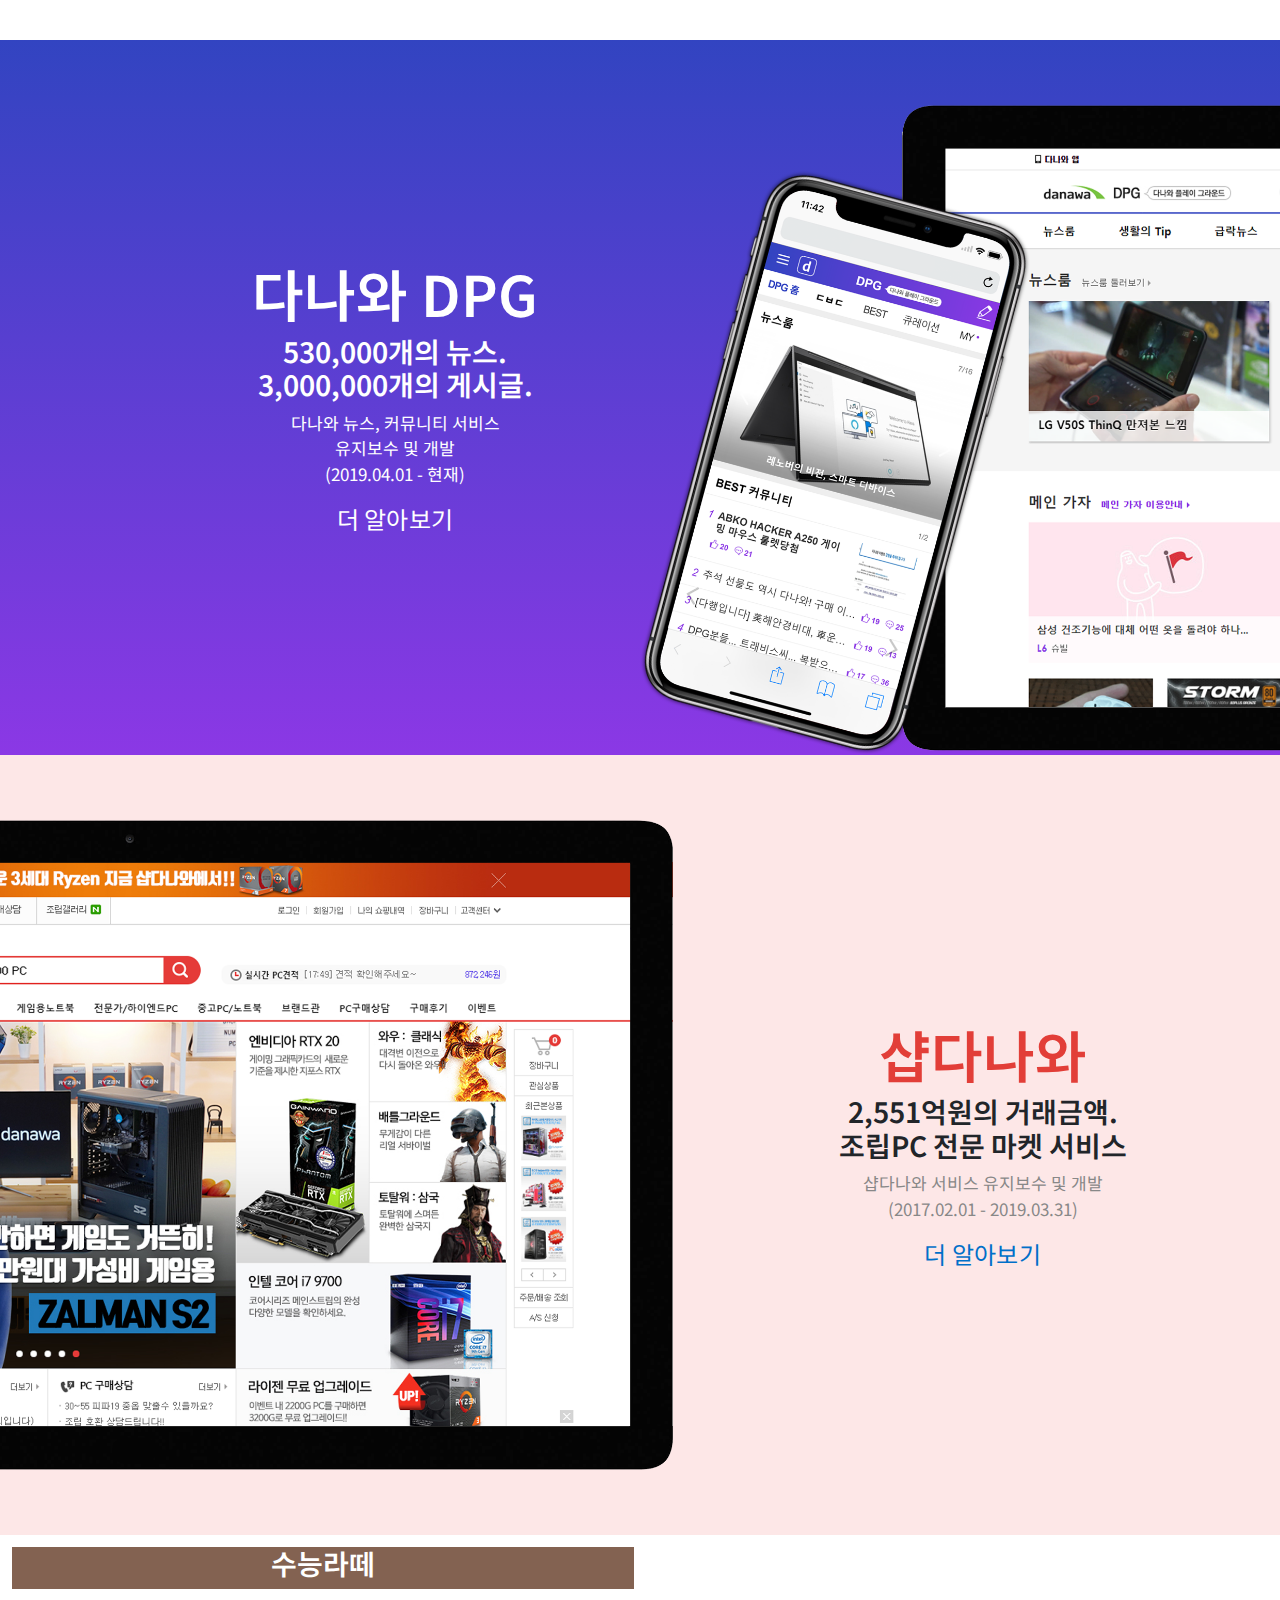
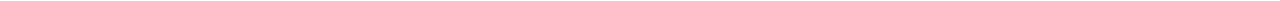
==== commit c6540e0c: "TEST" ====
--- a/index.html
+++ b/index.html
@@ -30,15 +30,15 @@
 		.next-icon {background-image: url("data:image/svg+xml,%3csvg xmlns='http://www.w3.org/2000/svg' fill='%23fff' viewBox='0 0 8 8'%3e%3cpath d='M2.75 0l-1.5 1.5 2.5 2.5-2.5 2.5 1.5 1.5 4-4-4-4z'/%3e%3c/svg%3e")}
 		.content-wrapper {max-width: 980px; margin-left: auto; margin-right: auto; display:flex; justify-content: space-between; flex-direction: row-reverse; align-items: center;}
 		.content-wrapper-left {max-width: 980px; margin-left: auto; margin-right: auto; display:flex; justify-content: space-between; flex-direction: row; align-items: center;}
-		.copy-wrapper {position: relative; width: 50%; text-align: center; padding: 0 0 0 200px;}
+		.copy-wrapper {position: relative; width: 50%; text-align: center; padding: 0 0 0 195px;}
 		.copy-wrapper-left {position: relative; width: 50%; text-align: center; padding: 0 0 0 0px; left: 0;}
 		.image-wrapper {position: relative; padding: 65px 0; width: 50%; left: unset; right: 20px;}
 		.image-wrapper-left {position: relative; padding: 65px 0 0 0; width: 50%;}
-		.video-product {background-image: url(/Portfolio/img/product_video.png); background-repeat: no-repeat; background-size: 944px 650px; width: 944px; height: 650px; transform: translateX(-30%);}
-		.mshop-product {background-image: url(/Portfolio/img/product_mshop.png); background-repeat: no-repeat; background-size: 550px 1082px; width: 550px; height: 715px; transform: translateX(15%);}
-		.dmall-product {background-image: url(/Portfolio/img/product_dmall.png); background-repeat: no-repeat; background-size: 807px 650px; width: 807px; height: 650px; transform: translateX(-30%);}
-		.dpg-product {background-image: url(/Portfolio/img/product_dpg.png); background-repeat: no-repeat; background-size: 1341px 650px; width: 1341px; height: 650px;}
-		.shop-product {background-image: url(/Portfolio/img/product_shop.png); background-repeat: no-repeat; background-size: 1086px 650px; width: 1086px; height: 650px;}
+		.video-product {background-image: url(img/product_video.png); background-repeat: no-repeat; background-size: 944px 650px; width: 944px; height: 650px; transform: translateX(-30%);}
+		.mshop-product {background-image: url(img/product_mshop.png); background-repeat: no-repeat; background-size: 550px 1082px; width: 550px; height: 715px; transform: translateX(15%);}
+		.dmall-product {background-image: url(img/product_dmall.png); background-repeat: no-repeat; background-size: 807px 650px; width: 807px; height: 650px; transform: translateX(-30%);}
+		.dpg-product {background-image: url(img/product_dpg.png); background-repeat: no-repeat; background-size: 1341px 650px; width: 1341px; height: 650px;}
+		.shop-product {background-image: url(img/product_shop.png); background-repeat: no-repeat; background-size: 1086px 650px; width: 1086px; height: 650px; transform: translateX(-50%);}
 		@media (max-width: 1068px) {
 			h2 {
 				font-size: 44px;
@@ -115,6 +115,11 @@
 		#main .title .left-title {display: inline-block; margin-right: 20px;}
 		#main .title .right-title {display: inline-block; vertical-align: top; float: right; background-color: white; color: black;}
 		
+		.small-banner {display: flex; flex-wrap: wrap; width: 100%;}
+		.small-banner .banner-item {width: 50%; text-align: center;}
+		.small-banner .banner-item .banner-left {border-left: 12px solid white; border-top: 12px solid white; border-right: 6px solid white; border-bottom: 12px solid white;}
+		.small-banner .banner-item .banner-right {border-left: 6px solid white; border-top: 12px solid white; border-right: 12px solid white; border-bottom: 12px solid white;}
+		#csatlatte {background-color: #836251; color: white;}
 	</style>
 	
 	<script>
@@ -186,17 +191,28 @@
 		</div>
 	</div>
 	<div class="item" id="shop">
-		<div class="content-wrapper-left">
-			<div class="copy-wrapper-left">
+		<div class="content-wrapper">
+			<div class="copy-wrapper">
 				<h2>샵다나와</h2>
 				<h3>2,551억원의 거래금액.<br>조립PC 전문 마켓 서비스</h3>
 				<p>샵다나와 서비스 유지보수 및 개발<br>(2017.02.01 - 2019.03.31)</p>
 				<a href="" class="more-content">더 알아보기 <i class="fas fa-chevron-right"></i></a>
 			</div>
-			<div class="image-wrapper-left">
+			<div class="image-wrapper">
 				<figure class="shop-product"></figure>
 			</div>
 		</div>
 	</div>
+	<section class="small-banner">
+		<div class="banner-item">
+			<div class="banner-left" id="csatlatte">
+				<h3>수능라떼</h3>
+			</div>
+		</div>
+		<div class="banner-item">
+			<div class="banner-right">
+			</div>
+		</div>
+	</section>
 </body>
 </html>